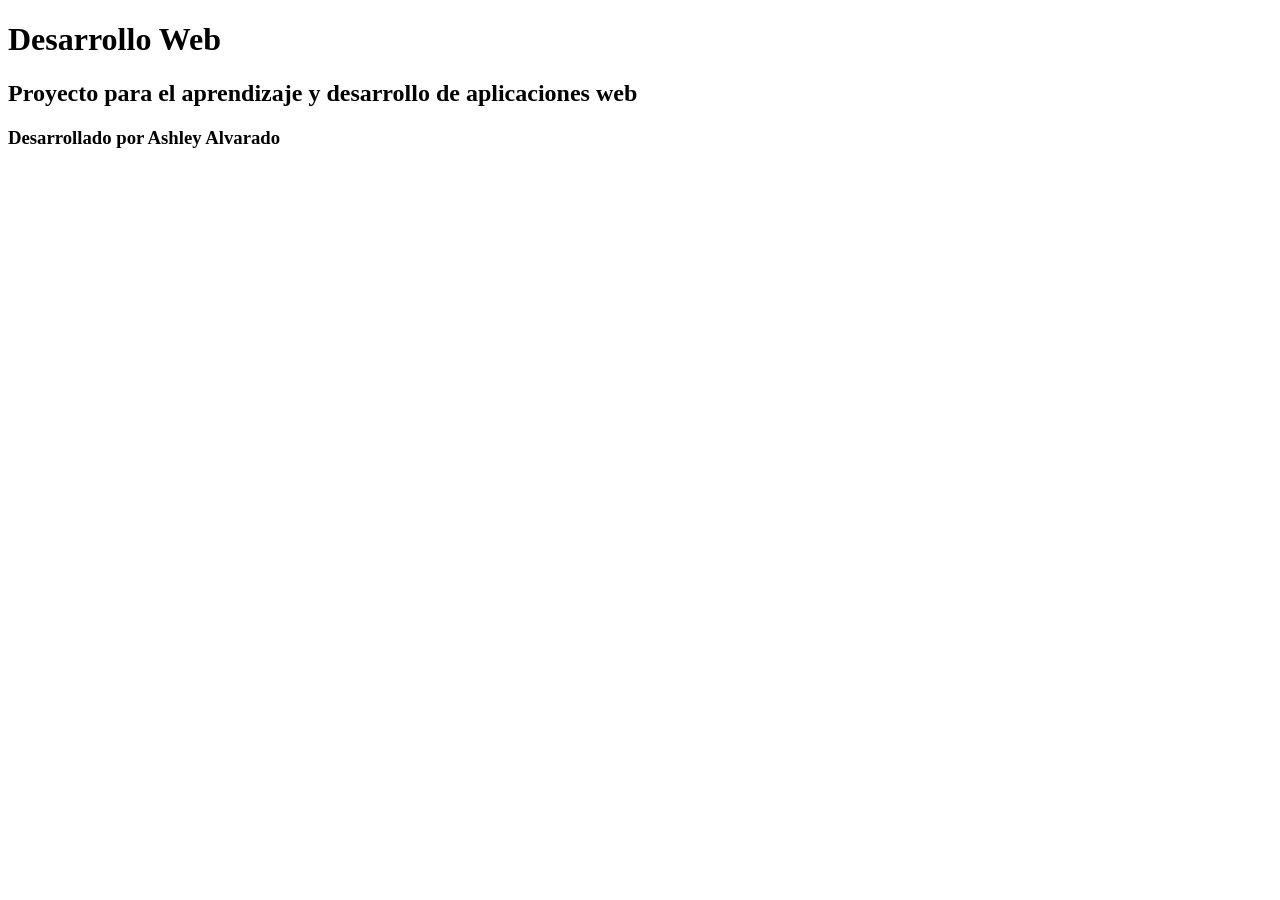
==== index.html @ f878b20f "Add files via upload" ====
<!DOCTYPE html>
<html lang="es">
<head>
    <meta charset="UTF-8">
    <meta name="viewport" content="width=device-width, initial-scale=1.0">
    <title>Desarrollo Web</title>
</head>
<body>
    
    <h1>Desarrollo Web</h1>
    <h2>Proyecto para el aprendizaje y desarrollo de aplicaciones web</h2>
    <h3>Desarrollado por Ashley Alvarado</h3>
    
</body>
</html>
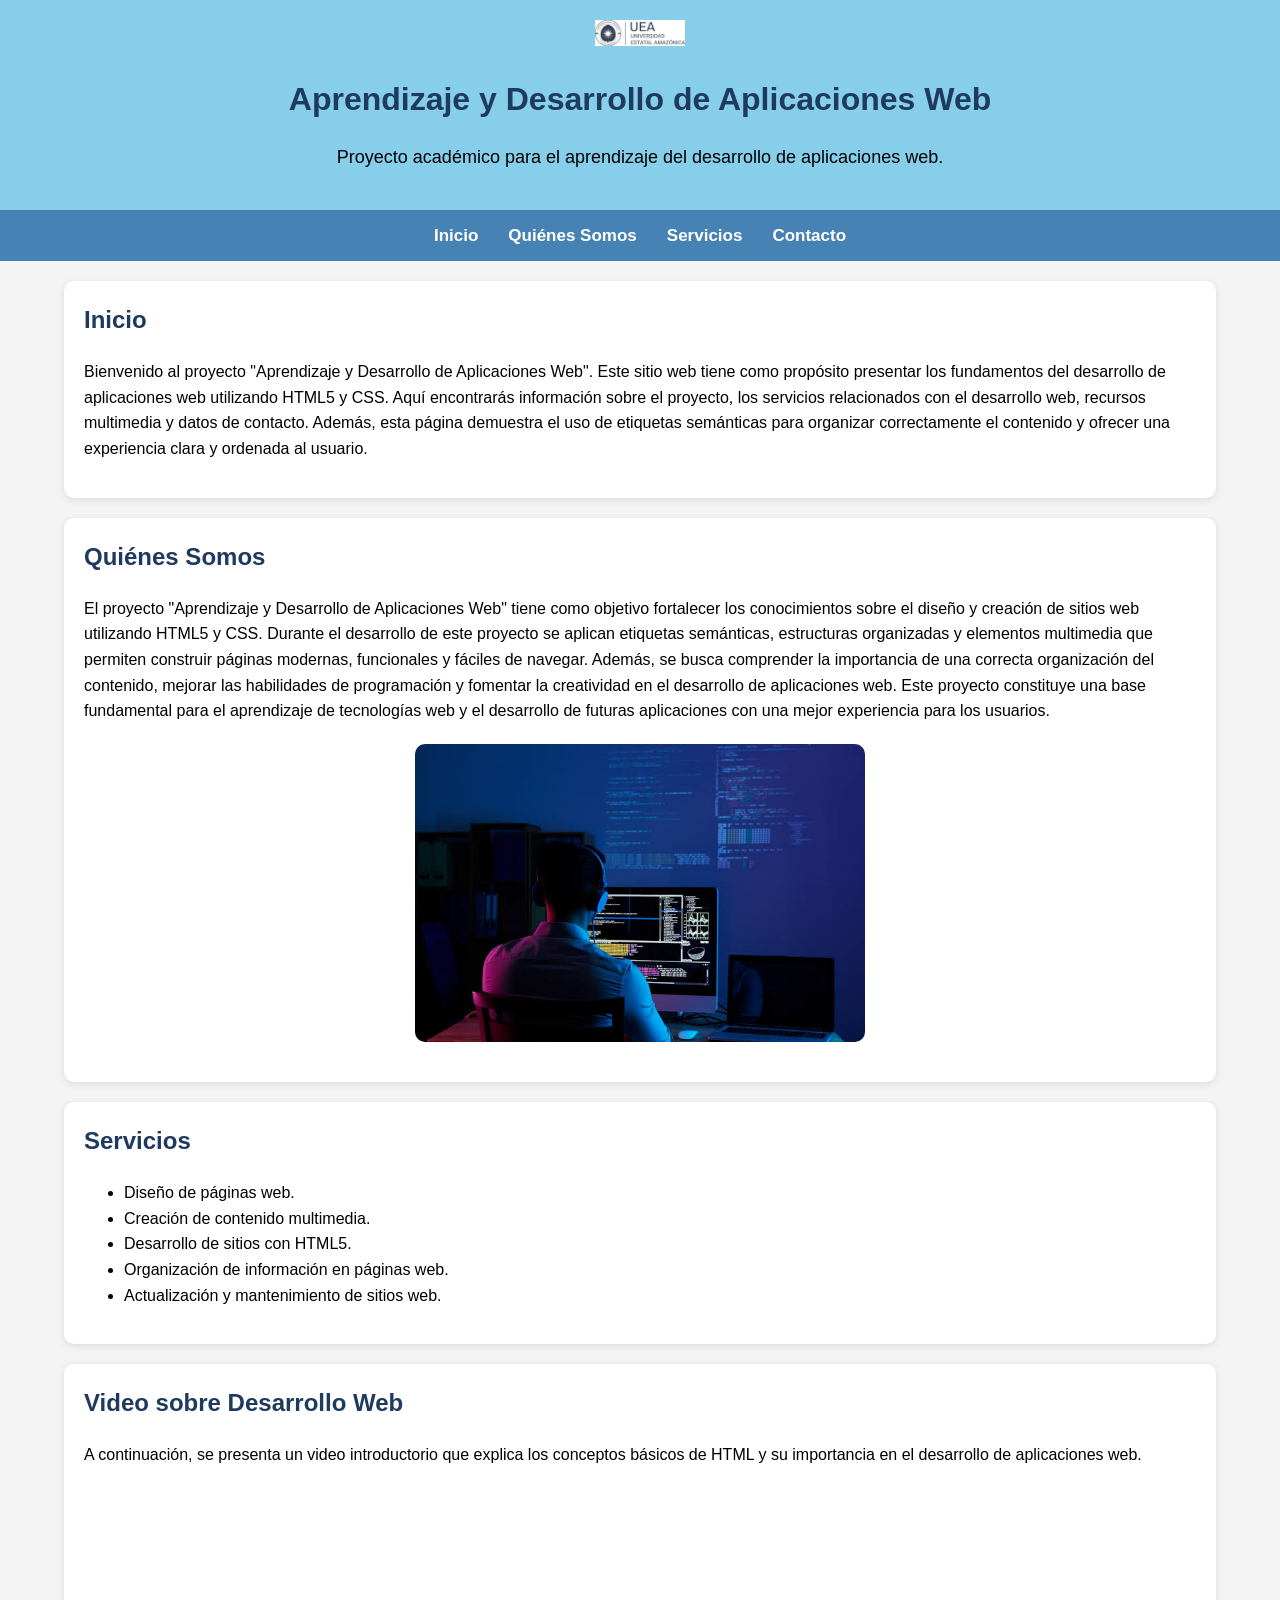
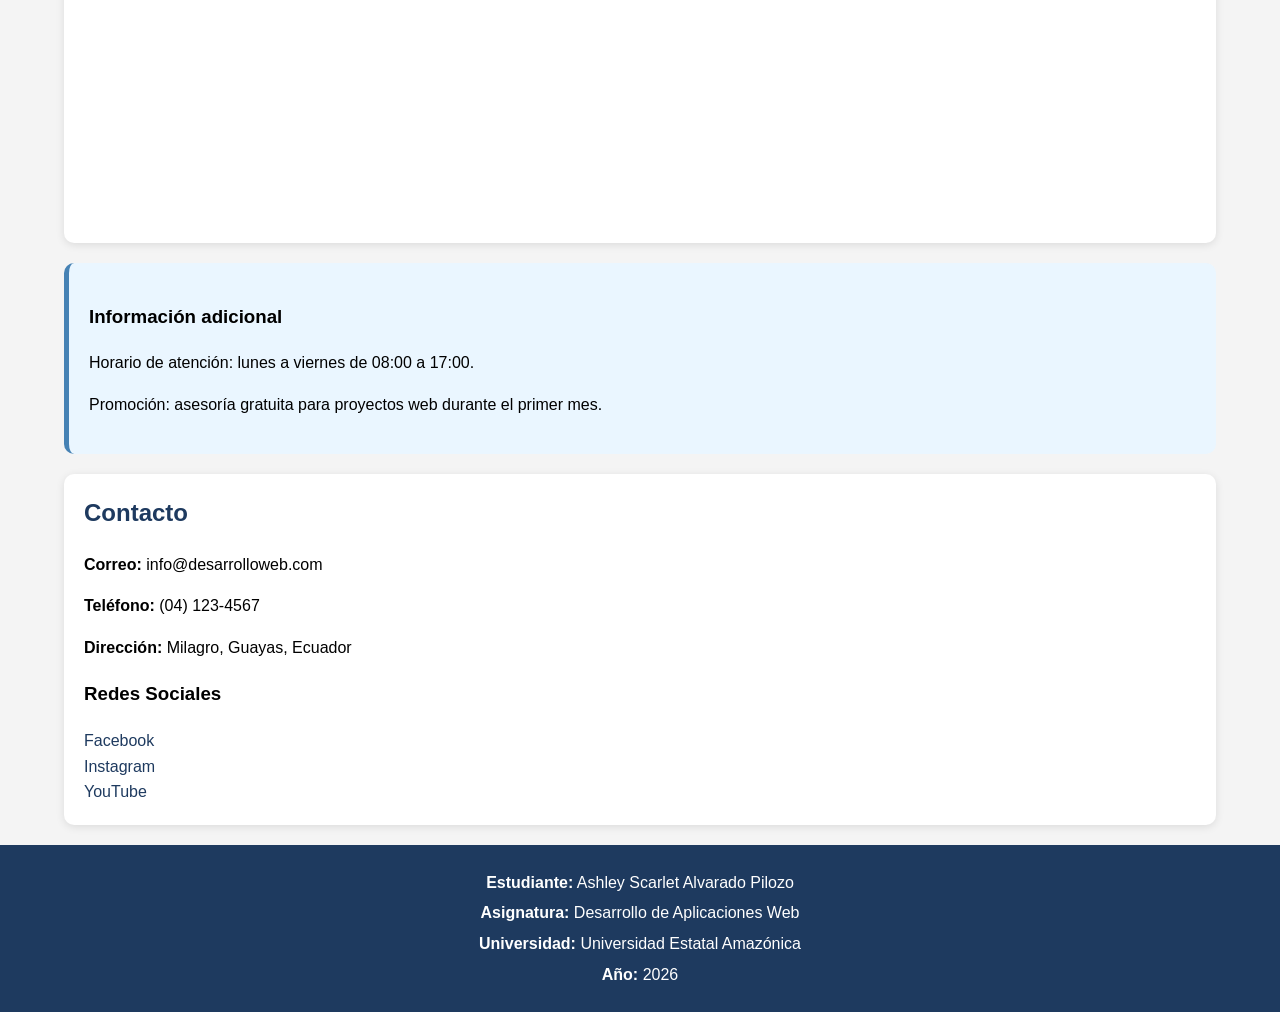
==== commit 86af5d94: "Actualización página web HTML5" ====
--- a/index.html
+++ b/index.html
@@ -1,15 +1,154 @@
-<!DOCTYPE html>
-<html lang="es">
-<head>
-    <meta charset="UTF-8">
-    <meta name="viewport" content="width=device-width, initial-scale=1.0">
-    <title>Desarrollo Web</title>
-</head>
-<body>
-    
-    <h1>Desarrollo Web</h1>
-    <h2>Proyecto para el aprendizaje y desarrollo de aplicaciones web</h2>
-    <h3>Desarrollado por Ashley Alvarado</h3>
-    
-</body>
+<!DOCTYPE html>
+<html lang="es">
+<head>
+    <meta charset="UTF-8">
+    <meta name="viewport" content="width=device-width, initial-scale=1.0">
+    <title>Desarrollo Web</title>
+    
+    <link rel="stylesheet" href="styles/style.css">
+</head>
+<body>
+    
+    <header>
+
+    <img src="assets/icons/logotipo-UEA-JPG-COLOR-OFICIAL-1-768x223.jpg"
+         alt="Logo"
+         width="80">
+
+    <h1>Aprendizaje y Desarrollo de Aplicaciones Web</h1>
+
+    <p>Proyecto académico para el aprendizaje del desarrollo de aplicaciones web.</p>
+
+</header>
+
+<nav>
+
+    <ul>
+
+        <li><a href="#inicio">Inicio</a></li>
+
+        <li><a href="#quienes">Quiénes Somos</a></li>
+
+        <li><a href="#servicios">Servicios</a></li>
+
+        <li><a href="#contacto">Contacto</a></li>
+
+    </ul>
+
+</nav>
+
+<main>
+
+    <section id="inicio">
+
+    <h2>Inicio</h2>
+
+    <p>
+        Bienvenido al proyecto "Aprendizaje y Desarrollo de Aplicaciones Web". Este sitio web tiene como propósito presentar los fundamentos del desarrollo de aplicaciones web utilizando HTML5 y CSS. Aquí encontrarás información sobre el proyecto, los servicios relacionados con el desarrollo web, recursos multimedia y datos de contacto. Además, esta página demuestra el uso de etiquetas semánticas para organizar correctamente el contenido y ofrecer una experiencia clara y ordenada al usuario.
+    </p>
+
+</section>
+
+<section id="quienes">
+
+    <h2>Quiénes Somos</h2>
+
+    <article>
+
+        <p>
+            El proyecto "Aprendizaje y Desarrollo de Aplicaciones Web" tiene como objetivo fortalecer los conocimientos sobre el diseño y creación de sitios web utilizando HTML5 y CSS. Durante el desarrollo de este proyecto se aplican etiquetas semánticas, estructuras organizadas y elementos multimedia que permiten construir páginas modernas, funcionales y fáciles de navegar. Además, se busca comprender la importancia de una correcta organización del contenido, mejorar las habilidades de programación y fomentar la creatividad en el desarrollo de aplicaciones web. Este proyecto constituye una base fundamental para el aprendizaje de tecnologías web y el desarrollo de futuras aplicaciones con una mejor experiencia para los usuarios.
+        </p>
+
+        <img src="assets/img/images.jfif"
+             alt="Desarrollo de aplicaciones web"
+             width="450">
+
+    </article>
+
+</section>
+
+<section id="servicios">
+
+    <h2>Servicios</h2>
+
+    <ul>
+        <li>Diseño de páginas web.</li>
+        <li>Creación de contenido multimedia.</li>
+        <li>Desarrollo de sitios con HTML5.</li>
+        <li>Organización de información en páginas web.</li>
+        <li>Actualización y mantenimiento de sitios web.</li>
+    </ul>
+
+</section>
+
+<section id="video">
+
+    <h2>Video sobre Desarrollo Web</h2>
+
+      <p>
+        A continuación, se presenta un video introductorio que explica los conceptos básicos de HTML y su importancia en el desarrollo de aplicaciones web.
+    </p>
+
+    <iframe
+        width="560"
+        height="315"
+        src="https://www.youtube.com/embed/mNbnV3aN3KA?si=kNyF0tLNgeYJmIHy"
+        title="Aprende HTML en 15 minutos"
+        frameborder="0"
+        allow="accelerometer; autoplay; clipboard-write; encrypted-media; gyroscope; picture-in-picture; web-share"
+        referrerpolicy="strict-origin-when-cross-origin"
+        allowfullscreen>
+    </iframe>
+
+</section>
+
+<aside>
+
+    <h3>Información adicional</h3>
+
+    <p>
+        Horario de atención: lunes a viernes de 08:00 a 17:00.
+    </p>
+
+    <p>
+        Promoción: asesoría gratuita para proyectos web durante el primer mes.
+    </p>
+
+</aside>
+
+<section id="contacto">
+
+    <h2>Contacto</h2>
+
+    <p><strong>Correo:</strong> info@desarrolloweb.com</p>
+
+    <p><strong>Teléfono:</strong> (04) 123-4567</p>
+
+    <p><strong>Dirección:</strong> Milagro, Guayas, Ecuador</p>
+
+    <h3>Redes Sociales</h3>
+
+    <a href="https://www.facebook.com" target="_blank">Facebook</a><br>
+
+    <a href="https://www.instagram.com" target="_blank">Instagram</a><br>
+
+    <a href="https://www.youtube.com" target="_blank">YouTube</a>
+
+</section>
+
+</main>
+
+<footer>
+
+    <p><strong>Estudiante:</strong> Ashley Scarlet Alvarado Pilozo</p>
+
+    <p><strong>Asignatura:</strong> Desarrollo de Aplicaciones Web</p>
+
+    <p><strong>Universidad:</strong> Universidad Estatal Amazónica</p>
+
+    <p><strong>Año:</strong> 2026</p>
+
+</footer>
+    
+</body>
 </html>
--- a/styles/style.css
+++ b/styles/style.css
@@ -0,0 +1,145 @@
+/* Estilo general de la página */
+
+body {
+    font-family: Arial, sans-serif;
+    background-color: #f4f4f4;
+    margin: 0;
+    padding: 0;
+    color: #000000;
+    line-height: 1.6;
+}
+
+/* Encabezado */
+
+header {
+    background-color: #87CEEB;
+    color: #000000;
+    text-align: center;
+    padding: 20px;
+}
+
+/* Logo */
+
+header img {
+    width: 90px;
+    margin-bottom: 10px;
+}
+
+/* Título principal */
+
+header h1 {
+    color: #1E3A5F;
+    margin: 10px 0;
+}
+
+header p {
+    color: #000000;
+    font-size: 18px;
+}
+
+/* Menú de navegación */
+
+nav {
+    background-color: #4682B4;
+    padding: 12px;
+}
+
+nav ul {
+    list-style: none;
+    margin: 0;
+    padding: 0;
+    display: flex;
+    justify-content: center;
+    gap: 30px;
+}
+
+nav ul li a {
+    color: white;
+    text-decoration: none;
+    font-weight: bold;
+    font-size: 17px;
+    transition: 0.3s;
+}
+
+nav ul li a:hover {
+    color: #FFD700;
+}
+
+/* Contenido principal */
+
+main {
+    width: 90%;
+    max-width: 1200px;
+    margin: 20px auto;
+}
+
+/* Secciones */
+
+section {
+    background-color: white;
+    padding: 20px;
+    margin-bottom: 20px;
+    border-radius: 10px;
+    box-shadow: 0 2px 8px rgba(0, 0, 0, 0.1);
+}
+
+/* Títulos de las secciones */
+
+section h2 {
+    color: #1E3A5F;
+    margin-top: 0;
+}
+
+/* Imagen */
+
+article img {
+    display: block;
+    margin: 20px auto;
+    max-width: 100%;
+    border-radius: 10px;
+}
+
+/* Video */
+
+iframe {
+    display: block;
+    margin: 20px auto;
+    max-width: 100%;
+    border-radius: 10px;
+}
+
+/* Información adicional */
+
+aside {
+    background-color: #EAF6FF;
+    padding: 20px;
+    margin-bottom: 20px;
+    border-left: 5px solid #4682B4;
+    border-radius: 10px;
+}
+
+/* Enlaces */
+
+a {
+    color: #1E3A5F;
+    text-decoration: none;
+}
+
+a:hover {
+    color: #4682B4;
+    text-decoration: underline;
+}
+
+/* Pie de página */
+
+footer {
+    background-color: #1E3A5F;
+    color: white;
+    text-align: center;
+    padding: 20px;
+    margin-top: 20px;
+}
+
+footer p {
+    margin: 5px 0;
+}
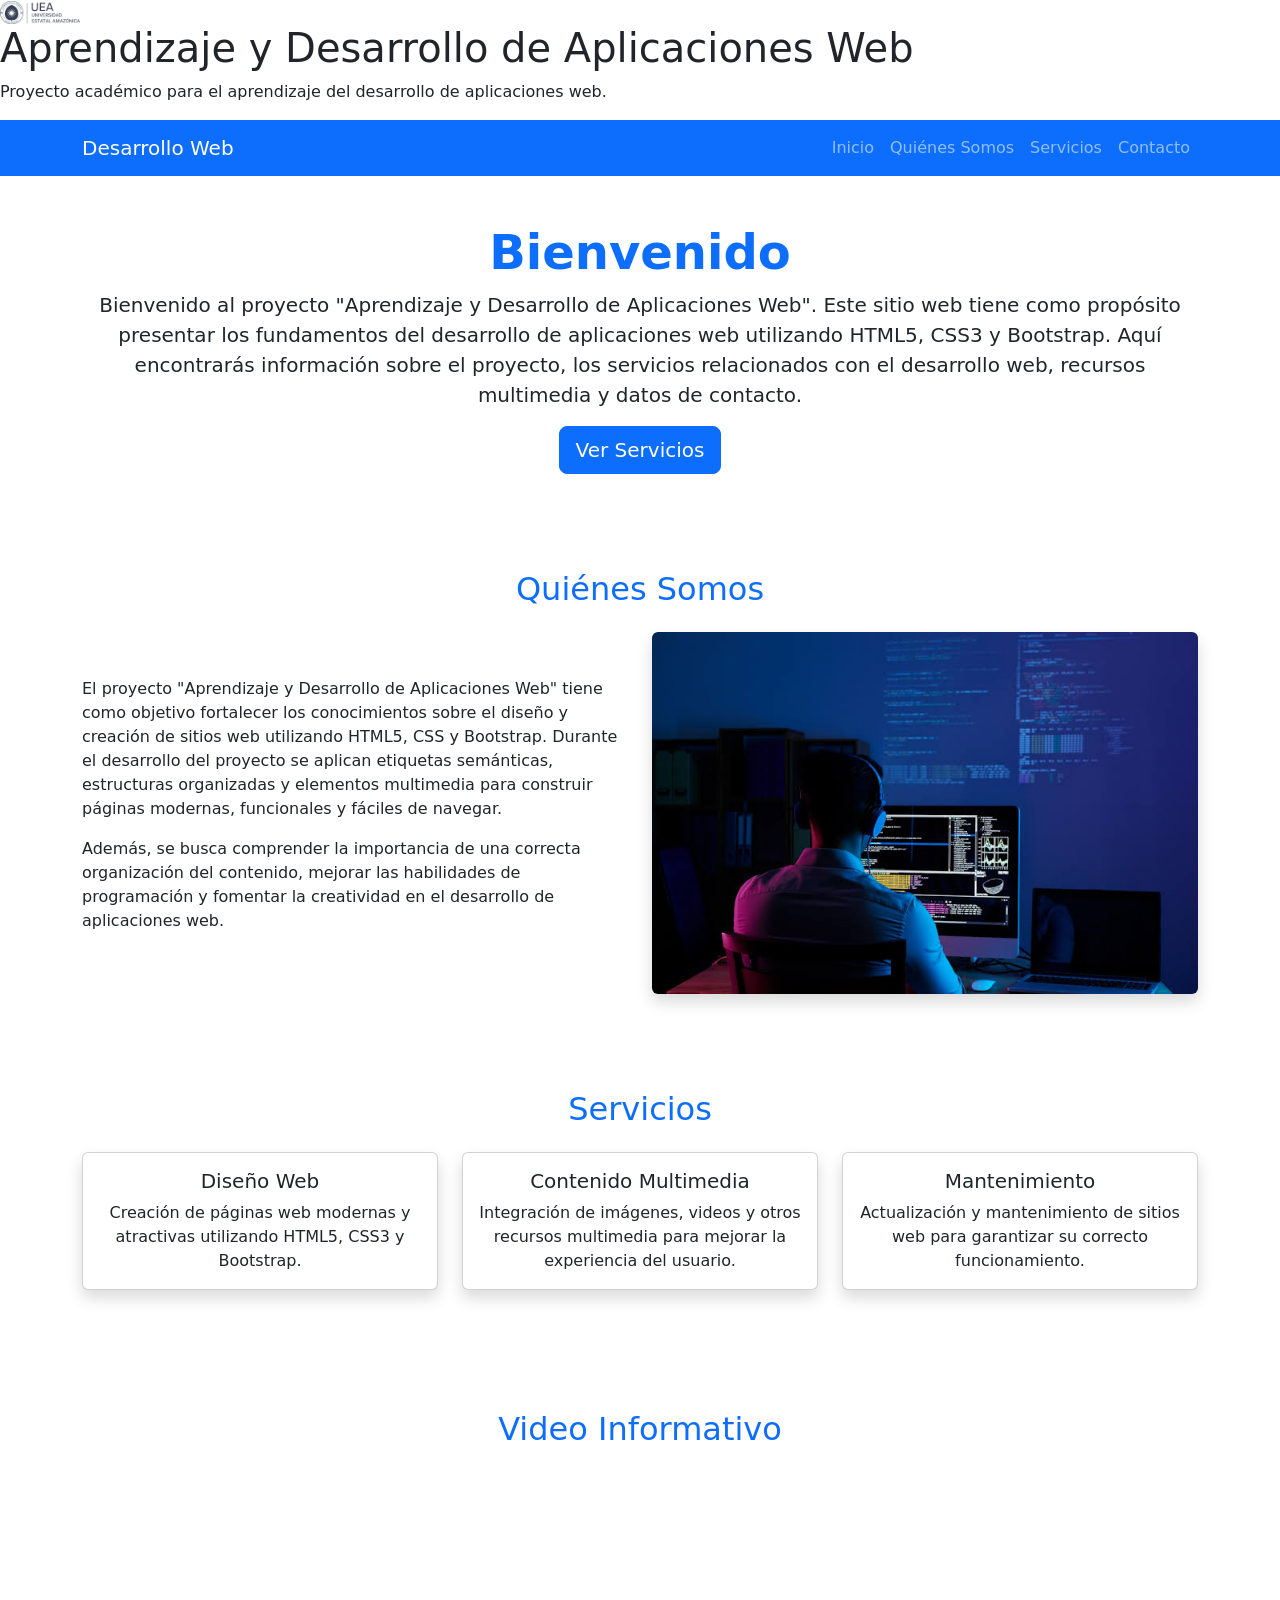
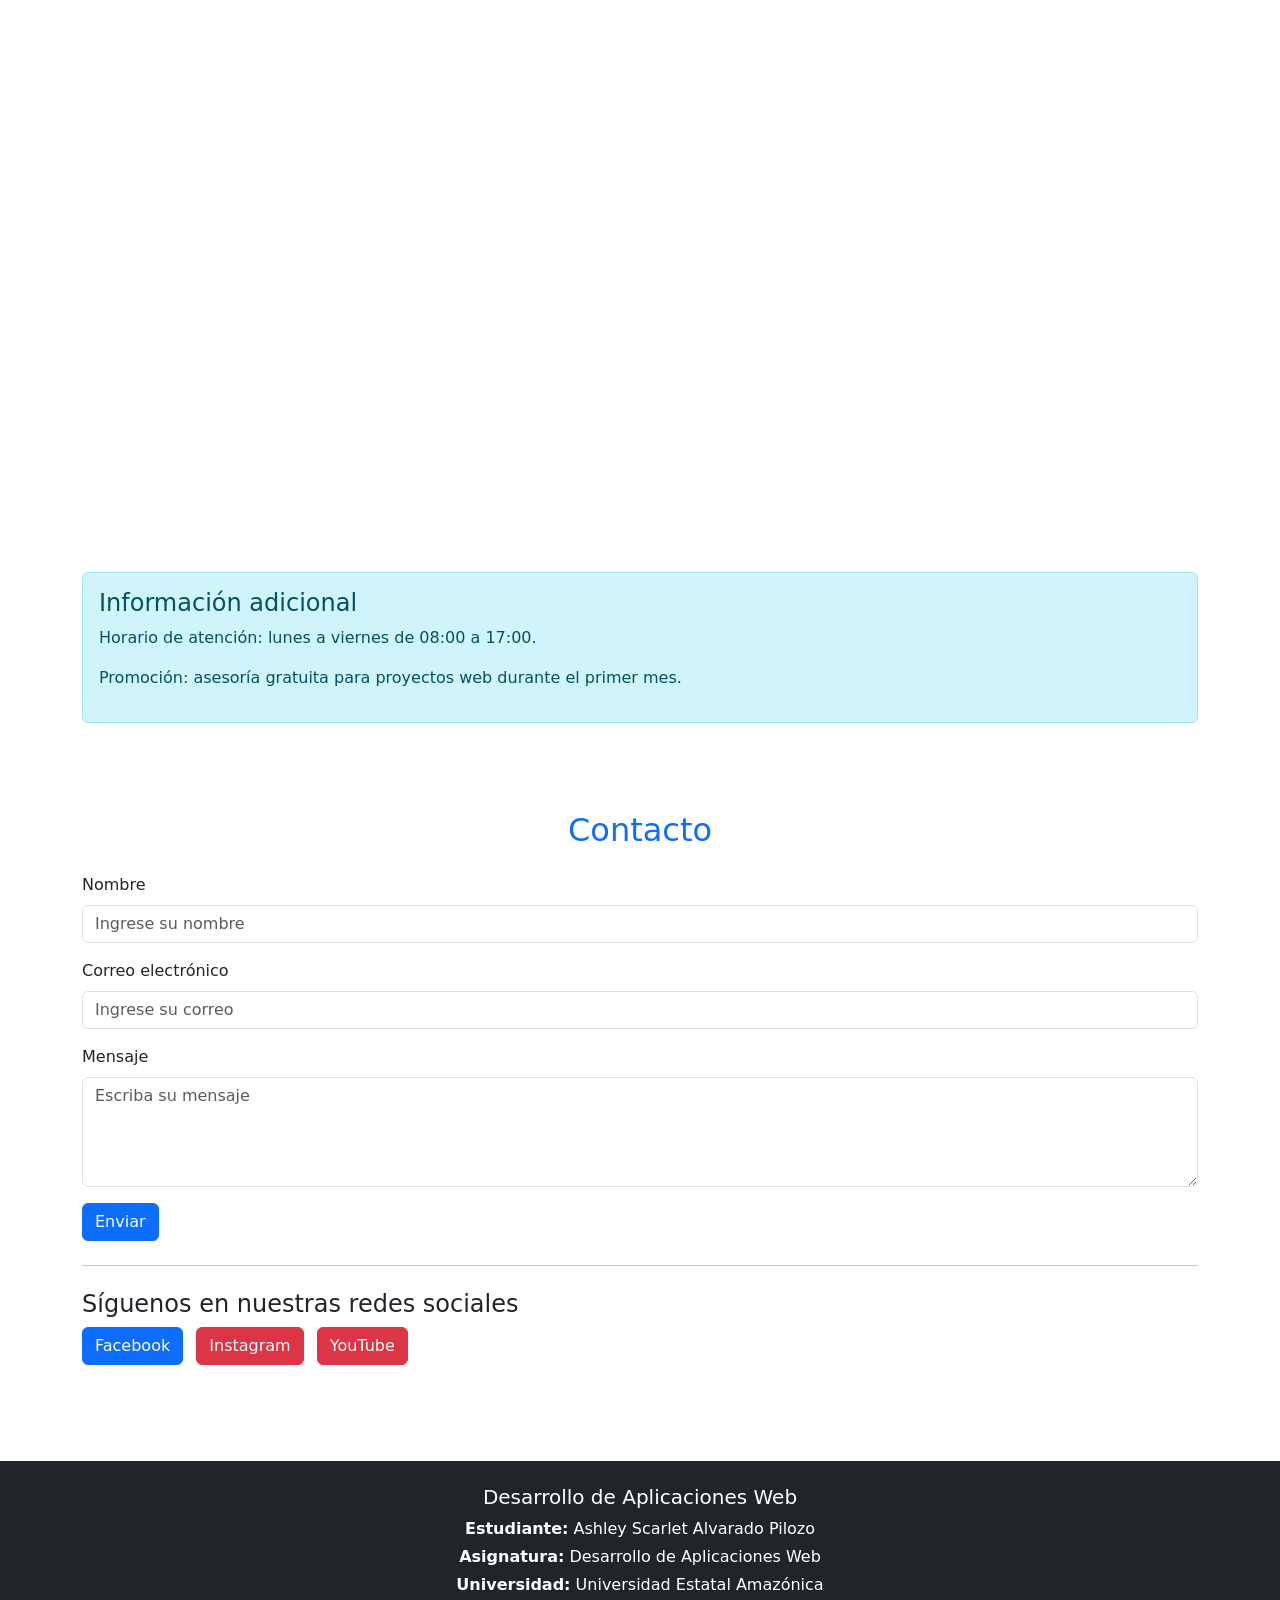
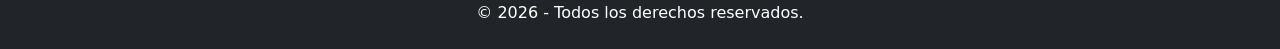
==== commit c6489240: "Actualización tarea semana 4" ====
--- a/index.html
+++ b/index.html
@@ -4,14 +4,16 @@
     <meta charset="UTF-8">
     <meta name="viewport" content="width=device-width, initial-scale=1.0">
     <title>Desarrollo Web</title>
+
+    <link href="https://cdn.jsdelivr.net/npm/bootstrap@5.3.7/dist/css/bootstrap.min.css" rel="stylesheet">
     
-    <link rel="stylesheet" href="styles/style.css">
+    <link rel="stylesheet" href="style.css">
 </head>
 <body>
     
     <header>
 
-    <img src="assets/icons/logotipo-UEA-JPG-COLOR-OFICIAL-1-768x223.jpg"
+    <img src="../assets/icons/logotipo-UEA-JPG-COLOR-OFICIAL-1-768x223.jpg"
          alt="Logo"
          width="80">
 
@@ -21,134 +23,252 @@
 
 </header>
 
-<nav>
-
-    <ul>
-
-        <li><a href="#inicio">Inicio</a></li>
-
-        <li><a href="#quienes">Quiénes Somos</a></li>
-
-        <li><a href="#servicios">Servicios</a></li>
-
-        <li><a href="#contacto">Contacto</a></li>
-
-    </ul>
-
+<nav class="navbar navbar-expand-lg navbar-dark bg-primary">
+    <div class="container">
+
+        <a class="navbar-brand" href="#">
+            Desarrollo Web
+        </a>
+
+        <button class="navbar-toggler" type="button"
+            data-bs-toggle="collapse"
+            data-bs-target="#menu"
+            aria-controls="menu"
+            aria-expanded="false"
+            aria-label="Toggle navigation">
+
+            <span class="navbar-toggler-icon"></span>
+
+        </button>
+
+        <div class="collapse navbar-collapse" id="menu">
+
+            <ul class="navbar-nav ms-auto">
+
+                <li class="nav-item">
+                    <a class="nav-link" href="#inicio">Inicio</a>
+                </li>
+
+                <li class="nav-item">
+                    <a class="nav-link" href="#quienes-somos">Quiénes Somos</a>
+                </li>
+
+                <li class="nav-item">
+                    <a class="nav-link" href="#servicios">Servicios</a>
+                </li>
+
+                <li class="nav-item">
+                    <a class="nav-link" href="#contacto">Contacto</a>
+                </li>
+
+            </ul>
+
+        </div>
+
+    </div>
 </nav>
 
 <main>
 
-    <section id="inicio">
-
-    <h2>Inicio</h2>
-
-    <p>
-        Bienvenido al proyecto "Aprendizaje y Desarrollo de Aplicaciones Web". Este sitio web tiene como propósito presentar los fundamentos del desarrollo de aplicaciones web utilizando HTML5 y CSS. Aquí encontrarás información sobre el proyecto, los servicios relacionados con el desarrollo web, recursos multimedia y datos de contacto. Además, esta página demuestra el uso de etiquetas semánticas para organizar correctamente el contenido y ofrecer una experiencia clara y ordenada al usuario.
+<section id="inicio" class="container text-center py-5">
+
+    <h2 class="display-5 fw-bold text-primary">
+        Bienvenido
+    </h2>
+
+    <p class="lead">
+        Bienvenido al proyecto "Aprendizaje y Desarrollo de Aplicaciones Web". Este sitio web tiene como propósito presentar los fundamentos del desarrollo de aplicaciones web utilizando HTML5, CSS3 y Bootstrap. Aquí encontrarás información sobre el proyecto, los servicios relacionados con el desarrollo web, recursos multimedia y datos de contacto.
     </p>
 
-</section>
-
-<section id="quienes">
-
-    <h2>Quiénes Somos</h2>
-
-    <article>
+    <a href="#servicios" class="btn btn-primary btn-lg">
+        Ver Servicios
+    </a>
+
+</section>
+
+<section id="quienes-somos" class="container py-5">
+
+    <h2 class="text-center text-primary mb-4">Quiénes Somos</h2>
+
+    <div class="row align-items-center">
+
+        <div class="col-md-6">
+
+            <p>
+                El proyecto "Aprendizaje y Desarrollo de Aplicaciones Web" tiene como objetivo fortalecer los conocimientos sobre el diseño y creación de sitios web utilizando HTML5, CSS y Bootstrap. Durante el desarrollo del proyecto se aplican etiquetas semánticas, estructuras organizadas y elementos multimedia para construir páginas modernas, funcionales y fáciles de navegar.
+            </p>
+
+            <p>
+                Además, se busca comprender la importancia de una correcta organización del contenido, mejorar las habilidades de programación y fomentar la creatividad en el desarrollo de aplicaciones web.
+            </p>
+
+        </div>
+
+        <div class="col-md-6 text-center">
+
+            <img src="../assets/img/images.jfif"
+                 class="img-fluid rounded shadow"
+                 alt="Desarrollo de aplicaciones web">
+
+        </div>
+
+    </div>
+
+</section>
+
+<section id="servicios" class="container py-5">
+
+    <h2 class="text-center text-primary mb-4">Servicios</h2>
+
+    <div class="row">
+
+        <div class="col-md-4 mb-4">
+            <div class="card h-100 shadow">
+                <div class="card-body text-center">
+                    <h5 class="card-title">Diseño Web</h5>
+                    <p class="card-text">
+                        Creación de páginas web modernas y atractivas utilizando HTML5, CSS3 y Bootstrap.
+                    </p>
+                </div>
+            </div>
+        </div>
+
+        <div class="col-md-4 mb-4">
+            <div class="card h-100 shadow">
+                <div class="card-body text-center">
+                    <h5 class="card-title">Contenido Multimedia</h5>
+                    <p class="card-text">
+                        Integración de imágenes, videos y otros recursos multimedia para mejorar la experiencia del usuario.
+                    </p>
+                </div>
+            </div>
+        </div>
+
+        <div class="col-md-4 mb-4">
+            <div class="card h-100 shadow">
+                <div class="card-body text-center">
+                    <h5 class="card-title">Mantenimiento</h5>
+                    <p class="card-text">
+                        Actualización y mantenimiento de sitios web para garantizar su correcto funcionamiento.
+                    </p>
+                </div>
+            </div>
+        </div>
+
+    </div>
+
+</section>
+
+<section id="video" class="container py-5">
+
+    <h2 class="text-center text-primary mb-4">
+        Video Informativo
+    </h2>
+
+    <div class="ratio ratio-16x9">
+
+        <iframe
+            src="https://www.youtube.com/embed/mNbnV3aN3KA?si=kNyF0tLNgeYJmIHy"
+            title="Aprende HTML en 15 minutos"
+            allowfullscreen>
+        </iframe>
+
+    </div>
+
+</section>
+
+<aside class="container py-4">
+
+    <div class="alert alert-info">
+
+        <h4>Información adicional</h4>
 
         <p>
-            El proyecto "Aprendizaje y Desarrollo de Aplicaciones Web" tiene como objetivo fortalecer los conocimientos sobre el diseño y creación de sitios web utilizando HTML5 y CSS. Durante el desarrollo de este proyecto se aplican etiquetas semánticas, estructuras organizadas y elementos multimedia que permiten construir páginas modernas, funcionales y fáciles de navegar. Además, se busca comprender la importancia de una correcta organización del contenido, mejorar las habilidades de programación y fomentar la creatividad en el desarrollo de aplicaciones web. Este proyecto constituye una base fundamental para el aprendizaje de tecnologías web y el desarrollo de futuras aplicaciones con una mejor experiencia para los usuarios.
-        </p>
-
-        <img src="assets/img/images.jfif"
-             alt="Desarrollo de aplicaciones web"
-             width="450">
-
-    </article>
-
-</section>
-
-<section id="servicios">
-
-    <h2>Servicios</h2>
-
-    <ul>
-        <li>Diseño de páginas web.</li>
-        <li>Creación de contenido multimedia.</li>
-        <li>Desarrollo de sitios con HTML5.</li>
-        <li>Organización de información en páginas web.</li>
-        <li>Actualización y mantenimiento de sitios web.</li>
-    </ul>
-
-</section>
-
-<section id="video">
-
-    <h2>Video sobre Desarrollo Web</h2>
-
-      <p>
-        A continuación, se presenta un video introductorio que explica los conceptos básicos de HTML y su importancia en el desarrollo de aplicaciones web.
-    </p>
-
-    <iframe
-        width="560"
-        height="315"
-        src="https://www.youtube.com/embed/mNbnV3aN3KA?si=kNyF0tLNgeYJmIHy"
-        title="Aprende HTML en 15 minutos"
-        frameborder="0"
-        allow="accelerometer; autoplay; clipboard-write; encrypted-media; gyroscope; picture-in-picture; web-share"
-        referrerpolicy="strict-origin-when-cross-origin"
-        allowfullscreen>
-    </iframe>
-
-</section>
-
-<aside>
-
-    <h3>Información adicional</h3>
-
-    <p>
-        Horario de atención: lunes a viernes de 08:00 a 17:00.
-    </p>
-
-    <p>
-        Promoción: asesoría gratuita para proyectos web durante el primer mes.
-    </p>
+            Horario de atención: lunes a viernes de 08:00 a 17:00.
+        </p>
+
+        <p>
+            Promoción: asesoría gratuita para proyectos web durante el primer mes.
+        </p>
+
+    </div>
 
 </aside>
 
-<section id="contacto">
-
-    <h2>Contacto</h2>
-
-    <p><strong>Correo:</strong> info@desarrolloweb.com</p>
-
-    <p><strong>Teléfono:</strong> (04) 123-4567</p>
-
-    <p><strong>Dirección:</strong> Milagro, Guayas, Ecuador</p>
-
-    <h3>Redes Sociales</h3>
-
-    <a href="https://www.facebook.com" target="_blank">Facebook</a><br>
-
-    <a href="https://www.instagram.com" target="_blank">Instagram</a><br>
-
-    <a href="https://www.youtube.com" target="_blank">YouTube</a>
+<section id="contacto" class="container py-5">
+
+    <h2 class="text-center text-primary mb-4">Contacto</h2>
+
+    <form>
+
+        <div class="mb-3">
+            <label for="nombre" class="form-label">Nombre</label>
+            <input type="text" class="form-control" id="nombre" placeholder="Ingrese su nombre">
+        </div>
+
+        <div class="mb-3">
+            <label for="correo" class="form-label">Correo electrónico</label>
+            <input type="email" class="form-control" id="correo" placeholder="Ingrese su correo">
+        </div>
+
+        <div class="mb-3">
+            <label for="mensaje" class="form-label">Mensaje</label>
+            <textarea class="form-control" id="mensaje" rows="4" placeholder="Escriba su mensaje"></textarea>
+        </div>
+
+        <button type="submit" class="btn btn-primary">
+            Enviar
+        </button>
+
+    </form>
+
+    <hr class="my-4">
+
+    <h4>Síguenos en nuestras redes sociales</h4>
+
+    <a href="https://www.facebook.com" target="_blank" class="btn btn-primary me-2">
+        Facebook
+    </a>
+
+    <a href="https://www.instagram.com" target="_blank" class="btn btn-danger me-2">
+        Instagram
+    </a>
+
+    <a href="https://www.youtube.com" target="_blank" class="btn btn-danger">
+        YouTube
+    </a>
 
 </section>
 
 </main>
 
-<footer>
-
-    <p><strong>Estudiante:</strong> Ashley Scarlet Alvarado Pilozo</p>
-
-    <p><strong>Asignatura:</strong> Desarrollo de Aplicaciones Web</p>
-
-    <p><strong>Universidad:</strong> Universidad Estatal Amazónica</p>
-
-    <p><strong>Año:</strong> 2026</p>
+<footer class="bg-dark text-white text-center py-4 mt-5">
+
+    <div class="container">
+
+        <h5>Desarrollo de Aplicaciones Web</h5>
+
+        <p class="mb-1">
+            <strong>Estudiante:</strong> Ashley Scarlet Alvarado Pilozo
+        </p>
+
+        <p class="mb-1">
+            <strong>Asignatura:</strong> Desarrollo de Aplicaciones Web
+        </p>
+
+        <p class="mb-1">
+            <strong>Universidad:</strong> Universidad Estatal Amazónica
+        </p>
+
+        <p class="mb-0">
+            © 2026 - Todos los derechos reservados.
+        </p>
+
+    </div>
 
 </footer>
     
+<script src="https://cdn.jsdelivr.net/npm/bootstrap@5.3.7/dist/js/bootstrap.bundle.min.js"></script>
+
 </body>
-</html>+</html> 
